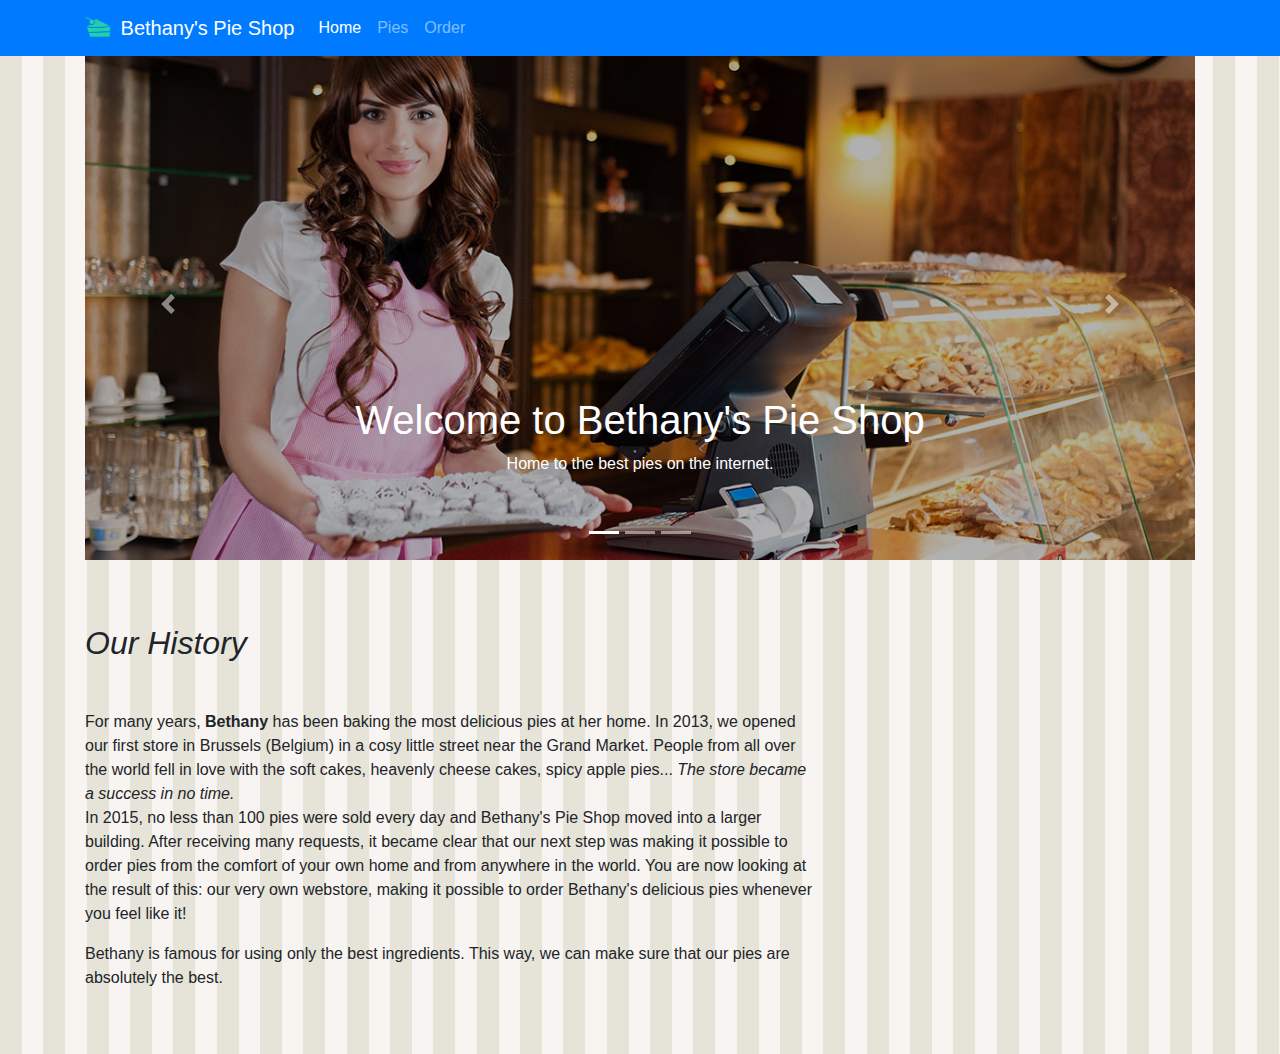
==== index.html @ 14e6a9ed "Add page indx and carousel" ====
<!DOCTYPE html>

<html>

<head>
  <meta charset="utf-8">
  <meta name="viewport" content="width=device-width, initial-scale=1, shrink-to-fit=no">
  <link rel="stylesheet" href="css/bootstrap.css">
  <link rel="stylesheet" href="css/site.css">
</head>

<body>

  <header>
    <nav class="navbar navbar-expand-sm navbar-dark fixed-top bg-primary">
      <div class="container">
        <a class="navbar-brand" href="index.html">
          <img src="images/pie.png" width="30" height="30" class="d-inline-block align-top" alt="">
          Bethany's Pie Shop</a>
        <div class="collapse navbar-collapse" id="navbarCollapse">
          <ul class="nav navbar-nav mr-auto">
            <li class="nav-item active">
              <a class="nav-link" href="index.html">Home</a>
            </li>
            <li class="nav-item">
              <a class="nav-link" href="allpies.html">Pies</a>
            </li>
            <li class="nav-item">
              <a class="nav-link" href="order.html">Order</a>
            </li>
          </ul>
        </div>
      </div>
    </nav>
  </header>

  <main class="container" role="main">
    <div id="welcomeCarousel" class="carousel slide" data-ride="carousel">
      <ol class="carousel-indicators">
        <li data-target="#welcomeCarousel" data-slide-to="0" class="active"></li>
        <li data-target="#welcomeCarousel" data-slide-to="1"></li>
        <li data-target="#welcomeCarousel" data-slide-to="2"></li>
      </ol>
      <div class="carousel-inner">
        <div class="carousel-item active welcome-carousel-image1">
          <div class="container">
            <div class="carousel-caption">
              <h1>Welcome to Bethany's Pie Shop</h1>
              <p>Home to the best pies on the internet.</p>
            </div>
          </div>
        </div>
        <div class="carousel-item welcome-carousel-image2">
          <div class="container">
            <div class="carousel-caption text-left">
              <h1>Discover our pie subscription</h1>
              <p>Our delicious pies delivered to your door. Every week.</p>
              <p><a class="btn btn-lg btn-primary" href="piesubscription.html" role="button">Sign up today</a></p>
            </div>
          </div>
        </div>
        <div class="carousel-item welcome-carousel-image3">
          <div class="container">
            <div class="carousel-caption text-right">
              <h1>Browse the pies of summer.</h1>
              <p>Every season has its pies. Enjoy our summer fruit pies now.</p>
              <p><a class="btn btn-lg btn-primary" href="fruitpies.html" role="button">Fruit pies</a></p>
            </div>
          </div>
        </div>
      </div>
      <a class="carousel-control-prev" href="#welcomeCarousel" role="button" data-slide="prev">
        <span class="carousel-control-prev-icon" aria-hidden="true"></span>
        <span class="sr-only">Previous</span>
      </a>
      <a class="carousel-control-next" href="#welcomeCarousel" role="button" data-slide="next">
        <span class="carousel-control-next-icon" aria-hidden="true"></span>
        <span class="sr-only">Next</span>
      </a>
    </div>

    <div class="row">
      <div class="col-md-8">
        <h2 class="pb-4 mb-4 font-italic">
          Our History
        </h2>
        <p>
          For many years, <b>Bethany</b> has been baking the most delicious pies at her home. In 2013, we
          opened our first
          store in Brussels (Belgium) in a cosy little street near the Grand Market. People from all over the
          world fell
          in love
          with the soft cakes, heavenly cheese cakes, spicy apple pies... <i>The store became a success in no
            time.</i>
          <br>In 2015, no less than 100 pies were sold every day and Bethany's Pie Shop moved into a larger
          building.
          After receiving many requests, it became clear that our next step was making it possible to order
          pies from the
          comfort of your own home and from anywhere in the world. You are now looking at the result of this:
          our very own
          webstore, making it possible to order Bethany's delicious pies whenever you feel like it!
        </p>
        <p>
          Bethany is famous for using only the best ingredients. This way, we can make sure
          that our pies are absolutely the best.
        </p>
      </div>

    </div>

  </main>

  <script src="https://code.jquery.com/jquery-3.4.1.slim.min.js"></script>
  <script src="js/bootstrap.js"></script>
</body>

</html>
---- css/site.css ----
body {
  padding-top: 3rem;
  padding-bottom: 3rem;
  background-image: url('../images/pattern.png');
  background-repeat: repeat;
}

.jumbotron-detail-apple-pie{
  background: url('../images/products/applepie.jpg') no-repeat fixed;
}

.jumbotron-other{
  background: url('../images/carousel3.jpg') no-repeat fixed;
}

 .jumbotron{
    box-shadow: inset 0 0 0 100vw rgba(0,0,0,0.1);
    height: 40vh;
    background-size: cover;
 }

 .carousel {
  margin-bottom: 4rem;
}

.carousel-caption {
  bottom: 3rem;
  z-index: 10;
}

.carousel-item {
  height: 32rem;
  max-width: 100vw;
  background-size: cover;
  background-position: center center;
  background-repeat: no-repeat;
}

.welcome-carousel-image1{
  box-shadow: inset 0 0 0 100vw rgba(0,0,0,0.3);
  background-image:url('../images/carousel1.jpg');
}

.welcome-carousel-image2{
  box-shadow: inset 0 0 0 100vw rgba(0,0,0,0.3);
  background-image:url('../images/carousel2.jpg');
}

.welcome-carousel-image3{
  box-shadow: inset 0 0 0 100vw rgba(0,0,0,0.3);
  background-image:url('../images/carousel3.jpg');
}
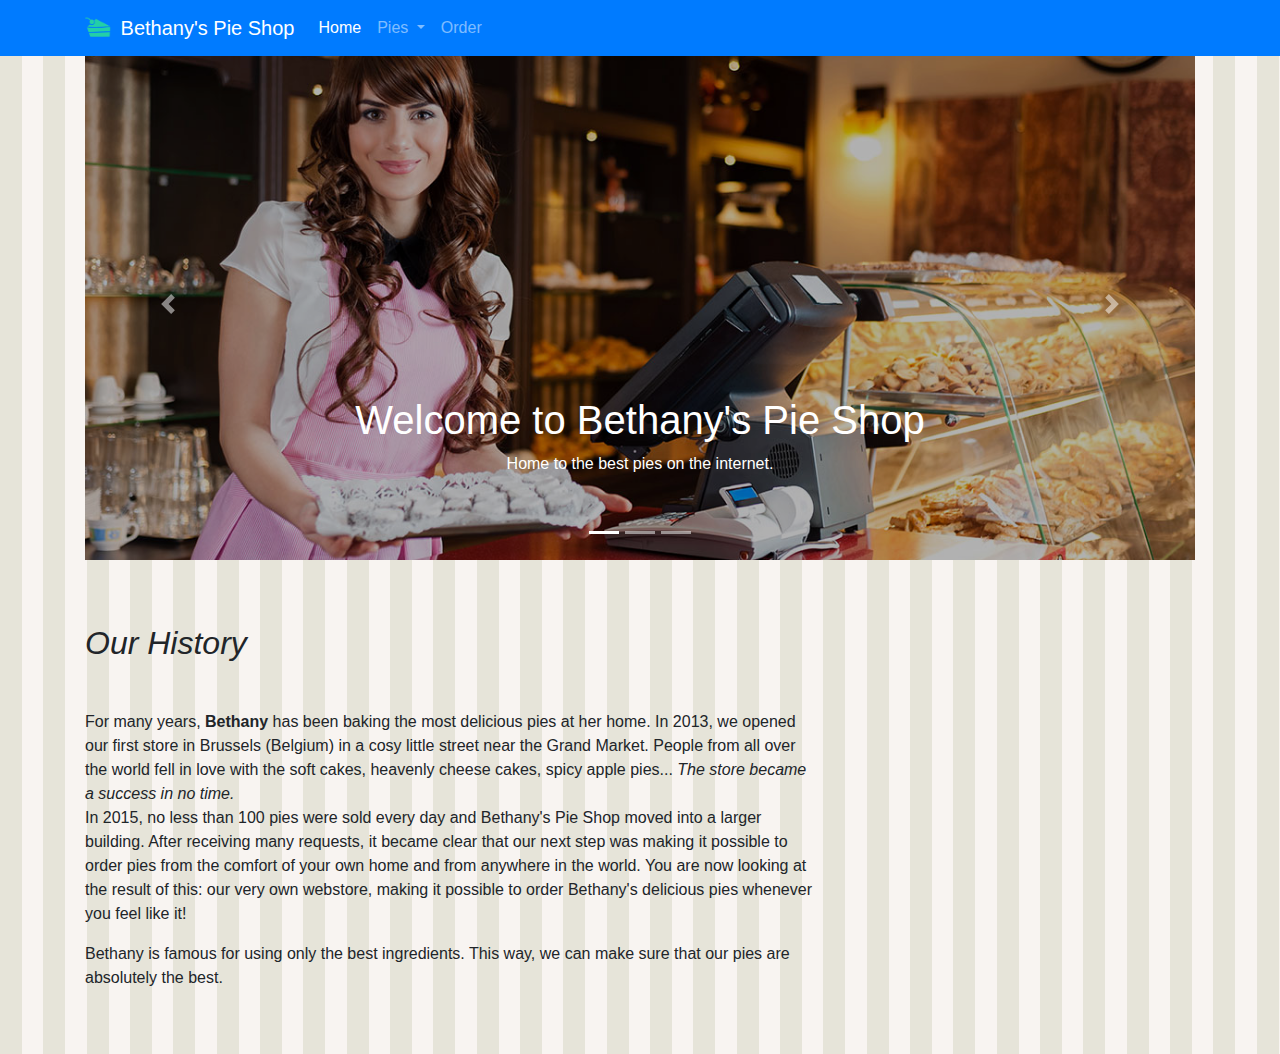
==== commit fd48a002: "Add Nav item dropdown" ====
--- a/index.html
+++ b/index.html
@@ -22,8 +22,18 @@
             <li class="nav-item active">
               <a class="nav-link" href="index.html">Home</a>
             </li>
-            <li class="nav-item">
-              <a class="nav-link" href="allpies.html">Pies</a>
+            <li class="nav-item dropdown">
+              <a class="nav-link dropdown-toggle" href="#" id="navbarDropdown" role="button" data-toggle="dropdown"
+                aria-haspopup="true" aria-expanded="false">
+                Pies
+              </a>
+              <div class="dropdown-menu" aria-labelledby="navbarDropdown">
+                <a class="dropdown-item" href="allpies.html">Fruit pies</a>
+                <a class="dropdown-item" href="allpies.html">Cheese cakes</a>
+                <a class="dropdown-item" href="seasonalpies.html">Seasonal pies</a>
+                <div class="dropdown-divider"></div>
+                <a class="dropdown-item" href="allpies.html">All pies</a>
+              </div>
             </li>
             <li class="nav-item">
               <a class="nav-link" href="order.html">Order</a>
